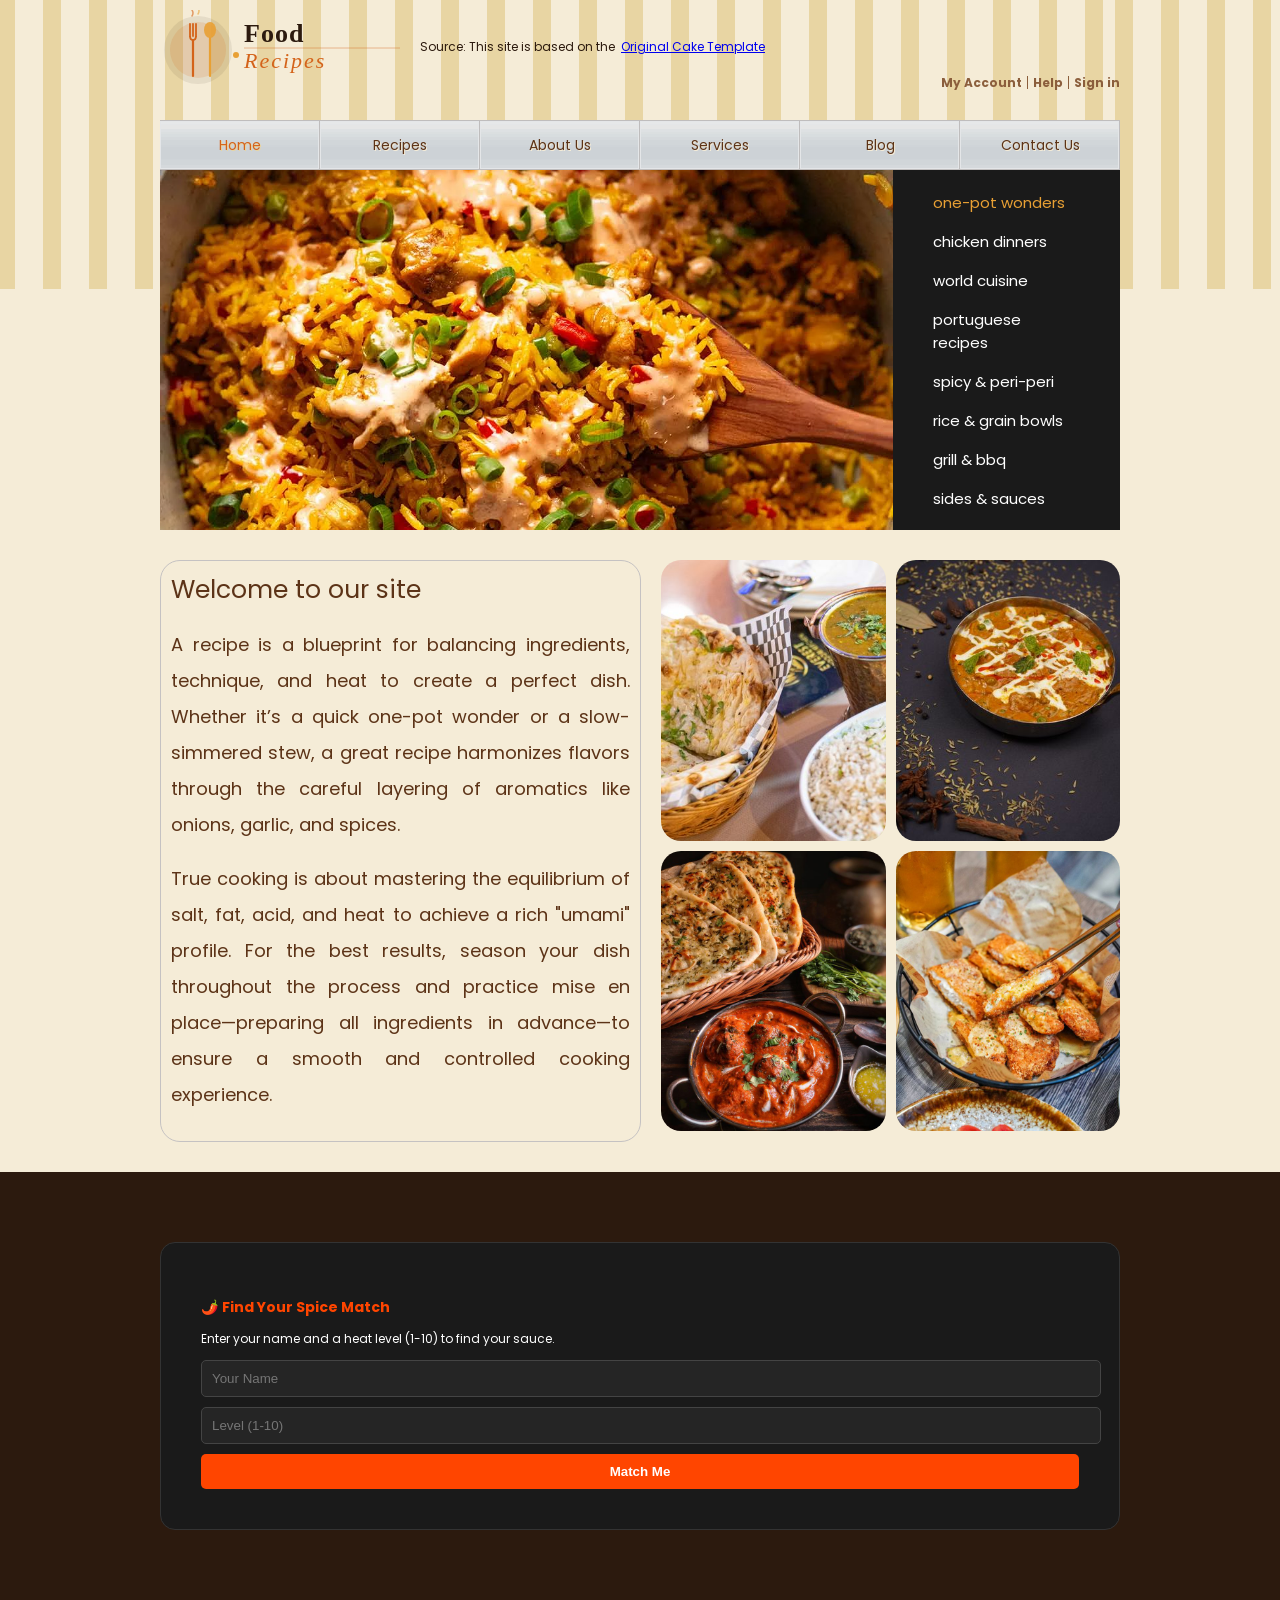
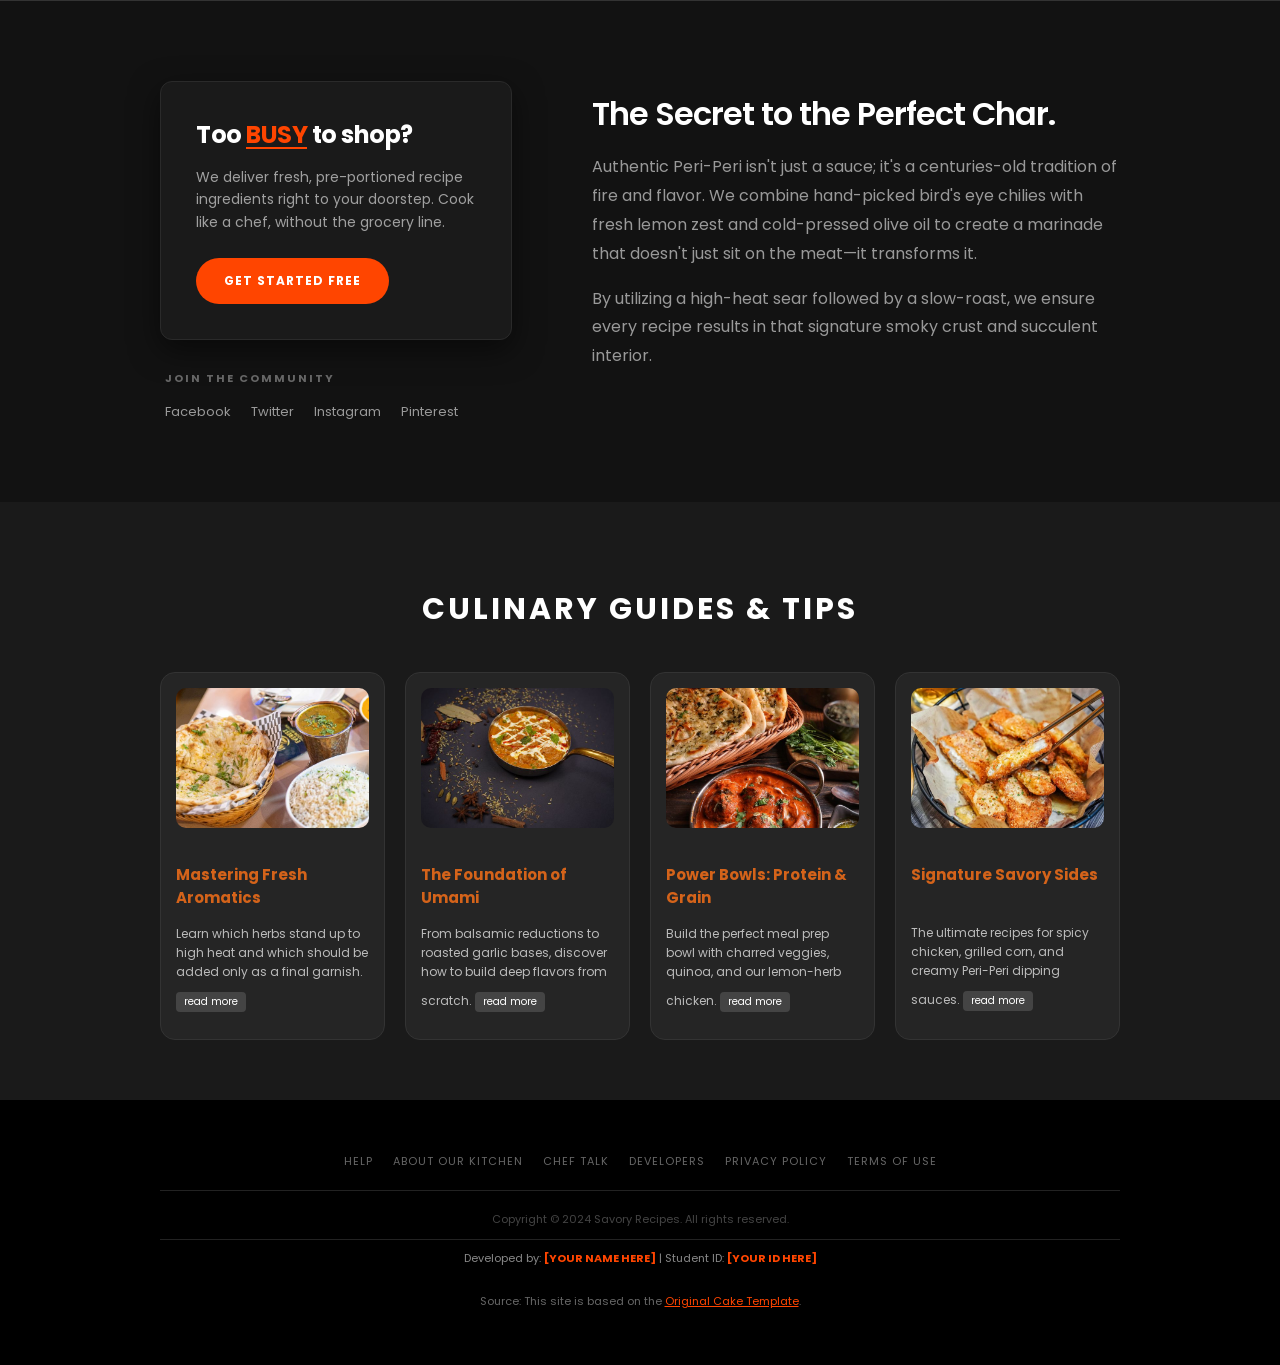
==== index.html @ 96b28d51 "first commit" ====
<!doctype html>
<html>
  <head>
    <meta charset="UTF-8" />
    <title>Cake Delights Web Template</title>
    <link rel="preconnect" href="https://fonts.googleapis.com" />
    <link rel="preconnect" href="https://fonts.gstatic.com" crossorigin />
    <link
      href="https://fonts.googleapis.com/css2?family=Poppins:ital,wght@0,100;0,200;0,300;0,400;0,500;0,600;0,700;0,800;0,900;1,100;1,200;1,300;1,400;1,500;1,600;1,700;1,800;1,900&display=swap"
      rel="stylesheet"
    />
    <link rel="stylesheet" type="text/css" href="css/style.css" />
  </head>
  <body>
    <div id="header">
      <div>
        <div class="logo-header">
          <div id="logo">
            <a href="index.html"><img src="images/logo.svg" alt="Logo" /></a>
          </div>
          <section id="source-search">
            Source: This site is based on the
            <a
              href="https://freewebsitetemplates.com/preview/cakewebsitetemplate/contact.html"
              target="_blank"
            >
              Original Cake Template</a
            >
          </section>
          <div>
            <div>
              <a href="signup.html">My Account</a>
              <a href="index.html">Help</a>
              <a href="signin.html" class="last">Sign in</a>
            </div>
            <form action="#">
              <input type="text" id="search" maxlength="30" />
              <input type="submit" value="Search" id="searchbtn" />
            </form>
          </div>
        </div>
        <ul>
          <li class="current"><a href="index.html">Home</a></li>
          <li><a href="product.html">Recipes</a></li>
          <li><a href="about.html">About us</a></li>
          <li><a href="services.html">Services</a></li>
          <li><a href="blog.html">Blog</a></li>
          <li><a href="contact.html">Contact Us</a></li>
        </ul>
        <div id="section">
          <a href="index.html" class="hero-image">
            <img src="images/hero-image.webp" alt="Image" />
          </a>
          <ul class="side-menu">
            <li class="selected"><a href="index.html">One-Pot Wonders</a></li>
            <li><a href="index.html">Chicken Dinners</a></li>
            <li><a href="index.html">World Cuisine</a></li>
            <li><a href="index.html">Portuguese Recipes</a></li>
            <li><a href="index.html">Spicy & Peri-Peri</a></li>
            <li><a href="index.html">Rice & Grain Bowls</a></li>
            <li><a href="index.html">Grill & BBQ</a></li>
            <li><a href="index.html">Sides & Sauces</a></li>
          </ul>
        </div>
      </div>
    </div>
    <div id="content">
      <div class="home">
        <div class="aside">
          <h1>Welcome to our site</h1>
          <p>
            A recipe is a blueprint for balancing ingredients, technique, and
            heat to create a perfect dish. Whether it’s a quick one-pot wonder
            or a slow-simmered stew, a great recipe harmonizes flavors through
            the careful layering of aromatics like onions, garlic, and spices.
          </p>
          <p>
            True cooking is about mastering the equilibrium of salt, fat, acid,
            and heat to achieve a rich "umami" profile. For the best results,
            season your dish throughout the process and practice mise en
            place—preparing all ingredients in advance—to ensure a smooth and
            controlled cooking experience.
          </p>
        </div>
        <div class="section">
          <ul class="recipe-grid">
            <li>
              <a href="index.html"
                ><img src="images/food-1.jpg" alt="Image"
              /></a>
            </li>
            <li>
              <a href="index.html"
                ><img src="images/food-2.jpg" alt="Image"
              /></a>
            </li>
            <li>
              <a href="index.html"
                ><img src="images/food-3.jpg" alt="Image"
              /></a>
            </li>
            <li>
              <a href="index.html"
                ><img src="images/food-4.jpg" alt="Image"
              /></a>
            </li>
          </ul>
        </div>
      </div>
    </div>
    <div id="spice-container">
      <div id="spice-tool">
        <h3>🌶️ Find Your Spice Match</h3>
        <p>Enter your name and a heat level (1-10) to find your sauce.</p>
        <input
          type="text"
          id="user-name"
          placeholder="Your Name"
          class="tool-input"
        />
        <input
          type="number"
          id="heat-level"
          min="1"
          max="10"
          placeholder="Level (1-10)"
          class="tool-input"
        />
        <button onclick="calculateSpice()" class="tool-btn">Match Me</button>
        <div id="spice-result"></div>
      </div>
    </div>

    <div id="footer">
      <!-- Top Footer: Sign up and Main Story -->
      <div class="home">
        <div class="footer-container">
          <!-- CTA Section -->
          <div class="aside">
            <div class="signup-box">
              <b>Too <span>BUSY</span> to shop?</b>
              <p>
                We deliver fresh, pre-portioned recipe ingredients right to your
                doorstep. Cook like a chef, without the grocery line.
              </p>
              <a href="signin.html" class="signup-btn">Get Started Free</a>
            </div>

            <div class="connect">
              <span>Join the community</span>
              <ul>
                <li><a href="#">Facebook</a></li>
                <li><a href="#">Twitter</a></li>
                <li><a href="#">Instagram</a></li>
                <li><a href="#">Pinterest</a></li>
              </ul>
            </div>
          </div>

          <!-- Story Section -->
          <div class="main-story">
            <h3><a href="index.html">The Secret to the Perfect Char.</a></h3>
            <p>
              Authentic Peri-Peri isn't just a sauce; it's a centuries-old
              tradition of fire and flavor. We combine hand-picked bird's eye
              chilies with fresh lemon zest and cold-pressed olive oil to create
              a marinade that doesn't just sit on the meat—it transforms it.
            </p>
            <p>
              By utilizing a high-heat sear followed by a slow-roast, we ensure
              every recipe results in that signature smoky crust and succulent
              interior.
            </p>
          </div>
        </div>
      </div>

      <!-- Featured Section: Modern Recipe Cards -->
      <div id="featured">
        <h2 class="featured-heading">Culinary Guides & Tips</h2>
        <ul>
          <li class="recipe-card">
            <a href="index.html"><img src="images/food-1.jpg" alt="Herbs" /></a>
            <h2><a href="index.html">Mastering Fresh Aromatics</a></h2>
            <p>
              Learn which herbs stand up to high heat and which should be added
              only as a final garnish.
              <a href="index.html" class="readmore">read more</a>
            </p>
          </li>
          <li class="recipe-card">
            <a href="index.html"
              ><img src="images/food-2.jpg" alt="Italian"
            /></a>
            <h2><a href="index.html">The Foundation of Umami</a></h2>
            <p>
              From balsamic reductions to roasted garlic bases, discover how to
              build deep flavors from scratch.
              <a href="index.html" class="readmore">read more</a>
            </p>
          </li>
          <li class="recipe-card">
            <a href="index.html"><img src="images/food-3.jpg" alt="Diet" /></a>
            <h2><a href="index.html">Power Bowls: Protein & Grain</a></h2>
            <p>
              Build the perfect meal prep bowl with charred veggies, quinoa, and
              our lemon-herb chicken.
              <a href="index.html" class="readmore">read more</a>
            </p>
          </li>
          <li class="recipe-card">
            <a href="index.html"><img src="images/food-4.jpg" alt="Sides" /></a>
            <h2><a href="index.html">Signature Savory Sides</a></h2>
            <p>
              The ultimate recipes for spicy chicken, grilled corn, and creamy
              Peri-Peri dipping sauces.
              <a href="index.html" class="readmore">read more</a>
            </p>
          </li>
        </ul>
      </div>

      <!-- Bottom Navigation -->
      <div id="navigation">
        <div class="nav-container">
          <ul>
            <li class="first"><a href="index.html">help</a></li>
            <li><a href="index.html">about our kitchen</a></li>
            <li><a href="index.html">chef talk</a></li>
            <li><a href="index.html">developers</a></li>
            <li><a href="index.html">privacy policy</a></li>
            <li><a href="index.html">terms of use</a></li>
          </ul>
          <p>Copyright &copy; 2024 Savory Recipes. All rights reserved.</p>
          <p class="student-info">
            Developed by: <strong>[YOUR NAME HERE]</strong> | Student ID:
            <strong>[YOUR ID HERE]</strong>
          </p>

          <div class="template-source">
            Source: This site is based on the
            <a
              href="https://freewebsitetemplates.com/preview/cakewebsitetemplate/contact.html"
              target="_blank"
              >Original Cake Template</a
            >.
          </div>
        </div>
      </div>
    </div>

    <script src="./index.js"></script>
  </body>
</html>
---- css/style.css ----
/* Website template by freewebsitetemplates.com */

body {
  background: #2c1a0e;
  color: #5c3317;
  font-family: "Poppins", Verdana, sans-serif;
  font-size: 12px;
  margin: 0;
  min-width: 960px;
  padding: 0;
  width: 100%;
}

a {
  outline: none;
}

img {
  border: 0;
}

p a {
  color: #d4631a;
}

#header {
  background: #f5ecd7 url(../images/bg-body.gif) repeat-x center top;
}

#header div {
  margin: 0 auto;
  width: 960px;
}

#header div div {
  height: 110px;
  overflow: hidden;
  position: relative;
}

#header div div div#logo {
  float: left;
}
.logo-header {
  padding-top: 10px;
}

#header div div div {
  float: right;
  height: 110px;
  width: auto;
}

#header div div div div {
  display: block;
  float: none;
  height: auto;
  padding-bottom: 40px;
  padding-left: 134px;
  margin-top: 20px;
  overflow: hidden;
  width: auto;
}

#header div div div div a {
  border-right: 1px solid #8b5e3c;
  color: #8b5e3c;
  display: block;
  float: left;
  font-weight: bold;
  line-height: 13px;
  padding: 0 5px;
  text-decoration: none;
}

#header div div div div a.last {
  border: 0;
  padding-right: 0;
}

#header div div div form {
  position: absolute;
  right: 0;
  top: 70px;
  height: 30px;
  width: 290px;
}

#header div div div form input {
  float: left;
  line-height: 30px;
}

#header div div div form input#search {
  background: url(../images/input-search.gif) no-repeat 0 0;
  border: 0;
  height: 30px;
  padding: 0 5px;
  width: 220px;
}

#header div div div form input#searchbtn {
  background: #5c3317;
  border: none;
  height: 30px;
  width: 60px;
  color: white;
}

#header div ul {
  list-style: none;
  margin: 0;
  overflow: hidden;
  padding: 0;
}

#header div ul li {
  float: left;
  height: 50px;
  line-height: 50px;
  width: 160px;
}

#header div ul li a {
  background: url(../images/sprite-buttons.gif) no-repeat 0 -205px;
  color: #5c3317;
  display: block;
  font-size: 14px;
  text-align: center;
  text-decoration: none;
  text-shadow: 1px 1px 0 #f5ecd7;
  text-transform: capitalize;
}

#header div ul li a:hover,
#header ul li.current a {
  color: #d4631a;
  text-shadow: 1px 1px 0 #e8d5a3;
}

/* ============================================================
   UPDATED SECTION: SIDE-BY-SIDE HERO LAYOUT
   ============================================================ */

#header div div#section {
  display: flex;
  background: #1a1a1a;
  height: 360px;
  width: 960px;
  padding: 0;
  margin: 0 auto;
  overflow: hidden;
}

#header div div#section a {
  flex: 5;
  height: 100%;
  display: block;
}

#header div div#section img {
  width: 100%;
  height: 100%;
  object-fit: cover;
  float: none;
}

#header div div#section ul {
  flex: 1;
  display: flex;
  flex-direction: column;
  justify-content: center;
  padding: 20px 40px;
  margin: 0;
  list-style: none;
  background: #0d1a25;
  float: none;
}

#header div div#section ul.side-menu {
  flex: 1;
  display: flex;
  flex-direction: column;
  justify-content: center;
  padding: 20px 40px;
  margin: 0;
  list-style: none;
  background: #1a1a1a; /* Keep consistent with container */
}

#header div div#section ul li {
  background: none;
  float: none;
  height: auto;
  line-height: normal;
  padding: 8px 0;
  width: 100%;
}

#header div div#section ul li a {
  background: transparent;
  color: #ffffff; /* White text for contrast */
  font-size: 15px;
  text-align: left;
  text-decoration: none;
  text-transform: lowercase;
  text-shadow: none;
  display: inline-block;
  width: auto;
}

/* Hover and Selected states for the side menu */
#header div div#section ul li a:hover,
#header div div#section ul li.selected a {
  background: none;
  color: #e8a034; /* Orange/Gold highlight */
  text-shadow: none;
}

/* ============================================================
   END OF UPDATED SECTION
   ============================================================ */

#header div div.section {
  height: 190px;
}

#content {
  background: #f5ecd7;
  height: auto;
  width: 100%;
}

#content div.home {
  margin: 50px auto;
  overflow: hidden;
  padding: 30px 0;
  width: 960px;
  display: flex;
  gap: 20;
}

#content div#services,
#content div#about,
#content div {
  margin: 0 auto;
  padding: 10px 30px 30px;
  position: relative;
  width: 900px;
}

#content div#services,
#content div#about {
  overflow: hidden;
}

#content div#about div.aside,
#content div#services div.aside {
  float: left;
  padding: 0;
  width: 420px;
}

#content div#services div.aside span {
  background: url(../images/sprite-icons.gif) no-repeat 0 0;
  color: #8b5e3c;
  font-size: 18px;
  height: 20px;
  line-height: 20px;
  display: block;
  text-indent: 25px;
}

#content div#services div.aside p {
  color: #5f5d5e;
  line-height: 28px;
  margin: 5px 0 30px;
  text-align: justify;
}

#content div#about div.section,
#content div#services div.section {
  float: right;
  padding: 15px 0 0;
  width: 420px;
}

#content div div#visitshop {
  /* Dynamic Heat Gradient */
  background: linear-gradient(-45deg, #121212, #2c1a0e, #ff4500, #d4631a);
  background-size: 400% 400%;
  animation: heatPulse 12s ease infinite;

  height: 210px;
  width: 420px;
  border-radius: 15px;
  position: relative;
  overflow: hidden;
  display: flex;
  align-items: center;
  padding: 20px;
  box-shadow: 0 10px 30px rgba(0, 0, 0, 0.5);
  border: 1px solid rgba(255, 69, 0, 0.2);
}

/* Background Animation */
@keyframes heatPulse {
  0% {
    background-position: 0% 50%;
  }
  50% {
    background-position: 100% 50%;
  }
  100% {
    background-position: 0% 50%;
  }
}

/* Internal Styling to fix the text look */
#visitshop div {
  background: none !important; /* Remove the old pie/food image background */
  width: 100%;
}

#visitshop p {
  color: #ffffff !important;
  font-size: 24px !important;
  line-height: 1.2 !important;
  margin: 0 0 15px 0 !important;
}

#visitshop p span {
  display: block;
  font-size: 14px;
  text-transform: uppercase;
  letter-spacing: 2px;
  color: #ff4500; /* Peri-Peri Orange */
  font-weight: 700;
  margin-bottom: 5px;
}

/* Modern Button Style */
#visitshop a.visit {
  display: inline-block;
  background: #ffffff !important;
  color: #121212 !important;
  padding: 10px 25px !important;
  border-radius: 50px !important;
  font-weight: 800 !important;
  text-transform: uppercase !important;
  font-size: 11px !important;
  text-decoration: none;
  transition: 0.3s;
}

#visitshop a.visit:hover {
  background: #ff4500 !important;
  color: #ffffff !important;
  transform: scale(1.05);
}

#content div p {
  line-height: 28px;
}

#content div#about div.section div#visitshop div,
#content div#services div.section div#visitshop div,
#content div div#visitshop div {
  background: url(../images/pie.jpg) no-repeat 205px bottom;
  height: 205px;
  margin: 0;
  padding: 0;
  width: auto;
}

#content div#about div.section div#visitshop div span,
#content div#services div.section div#visitshop div span,
#content div div#visitshop div span {
  display: block;
  height: 157px;
  position: absolute;
  right: 1px;
  top: 25px;
  width: 211px;
}

#content div#about div.section div#visitshop div p,
#content div#services div.section div#visitshop div p,
#content div div#visitshop div p {
  color: #5c3317;
  font-size: 23px;
  margin: 0;
  padding-left: 20px;
  padding-top: 30px;
}

#content div#about div.section div#visitshop div p span,
#content div#services div.section div#visitshop div p span,
#content div div#visitshop div p span {
  color: #5c3317;
  display: block;
  font-family: Trebuchet MS;
  font-size: 28px;
  font-style: normal;
  height: auto;
  position: static;
  right: 0;
  top: 0;
  width: auto;
}

#content div#about div.section div#visitshop div a.visit,
#content div div.section div#visitshop div a.visit,
#content div div#visitshop div a.visit {
  background: url(../images/sprite-buttons.gif) no-repeat 0 -491px;
  color: #5c3317;
  display: block;
  font-size: 18px;
  font-weight: normal;
  height: 50px;
  line-height: 50px;
  margin-left: 30px;
  margin-top: 30px;
  text-align: center;
  text-decoration: none;
  width: 170px;
}

#content div#about div.section div,
#content div div.section h3 {
  padding: 10px 0 0;
  width: auto;
}

#content div#about div.section div h3,
#content div div.section h3 {
  color: #5c3317;
  font-size: 25px;
  font-weight: normal;
  margin: 10px 0 0;
}

#content div div.section h3 {
  margin: 0;
  padding: 0;
}

#content div#about div.section div p,
#content div div.section p {
  line-height: 28px;
  margin: 0;
  text-align: justify;
}

#content div div.section p {
  margin-top: 5px;
  margin-bottom: 20px;
}

#content div#about div.section div a.callus {
  background: url(../images/sprite-icons.gif) no-repeat 0 -232px;
  color: #5c3317;
  display: block;
  font-size: 18px;
  height: 91px;
  line-height: 30px;
  margin-top: 20px;
  padding-top: 10px;
  text-decoration: none;
  text-indent: 80px;
}

#content div#about div.section div a.callus span {
  color: #5c3317;
  display: block;
  font-family: Trebuchet MS;
  font-size: 25px;
  font-style: italic;
}

#content div#about div.aside span {
  background: none;
  color: #5c3317;
  display: block;
  font-size: 18px;
  text-indent: 0;
}

#content div#about div.aside p {
  line-height: 28px;
  margin-bottom: 30px;
  margin-top: 0;
  text-align: justify;
}

#content div h1 {
  color: #5c3317;
  font-size: 25px;
  font-style: normal;
  font-weight: normal;
  margin: 0;
  padding-bottom: 10px;
}

#content div ul {
  list-style: none;
  margin: 0;
  overflow: hidden;
  padding: 0;
}

#content div ul li {
  float: left;
  height: 220px;
  width: 450px;
}

#content div ul li div {
  padding: 0;
  position: relative;
  width: auto;
}

#content div ul li div div {
  left: 30px;
  padding: 0;
  position: absolute;
  top: 20px;
  width: auto;
}

#content div ul li div div h2 {
  font-family: Trebuchet MS;
  font-size: 18px;
  font-style: italic;
  font-weight: normal;
  margin: 0;
}

#content div ul li div div h2 a {
  color: #5c3317;
  text-decoration: none;
}

#content div ul li div div p {
  color: #5f5d5e;
  margin: 0 0 10px;
  line-height: 28px;
  width: 185px;
  text-align: left;
}

#content div ul li div div a.view {
  background: url(../images/sprite-buttons.gif) no-repeat 0 -451px;
  color: #5c3317;
  display: block;
  height: 30px;
  line-height: 30px;
  text-align: center;
  text-decoration: none;
  width: 120px;
}

#content div.home div.aside {
  height: auto;
  padding: 0 0 0 20px;
  width: 100%;
  /* background: #1a1a1a;
  color: white; */
  padding: 10px;
}

#content div.home div.aside h1 {
  color: #5c3317;
  font-size: 25px;
  font-style: normal;
  font-weight: normal;
  margin: 0 0 10px;
  padding-bottom: 0;
  text-indent: 0;
}

#content div.home div.aside p {
  line-height: 36px;
  margin: 4;
  text-align: justify;
  font-size: 18px;
}

#content div.home div.aside p a.readmore {
  color: #d4631a;
  text-decoration: none;
}

#content div.home div.section {
  background: url(../images/bg-foodstory.gif) repeat-y top center;
  padding: 20px;
}

#content div.home div.section div {
  background: #ebe7e8;
  float: left;
  height: 395px;
  padding: 5px 20px 20px;
  width: 200px;
}

#content div.home div.section div h2 {
  color: #5c3317;
  font-size: 18px;
  font-style: normal;
  font-weight: normal;
  margin: 0 0 5px;
}

#content div.home div.section div p {
  color: #5f5d5e;
  line-height: 28px;
  margin: 0;
  text-align: justify;
}

#content div.home div.section ul {
  float: right;
  list-style: none;
  margin: 0;
  padding: 0;
  width: 180px;
}

#content div.home div.section ul li {
  display: block;
  height: auto;
  margin-top: 9px;
  width: auto;
}

#content div.home div.section ul li.first {
  margin-top: 0;
}

#content div.home div.section ul li img {
  border: 6px solid #fefffa;
}

#content div form p {
  line-height: 28px;
  margin: 0;
  padding-bottom: 20px;
  text-align: justify;
  width: 420px;
}

#content div form p span {
  color: #5f5d5e;
}

#content div form input {
  color: #aeaeae;
  display: block;
  margin: 20px 0;
}

#content div form input.textcontact {
  background: url(../images/input-contact.gif) no-repeat 0 0;
  border: 0 none;
  font-weight: bold;
  height: 30px;
  line-height: 30px;
  padding: 0 5px;
  width: 341px;
}

#content div form textarea {
  background: #fff;
  border: 1px solid #cccccc;
  height: 350px;
  padding: 5px;
  width: 890px;
}

#content div form input.submit {
  background: url(../images/sprite-buttons.gif) no-repeat 0 -411px;
  border: 0;
  display: block;
  margin-left: 780px;
  height: 30px;
  width: 120px;
}

#content div#blog {
  margin: 0 auto;
  overflow: hidden;
  padding: 10px 30px 30px 0;
  position: relative;
  width: 930px;
}

#content div#blog div#articles {
  float: left;
  padding: 0;
  width: 692px;
}

#content div#blog div#articles ul {
  list-style: none;
  margin: 10px 0 0;
  padding: 0;
}

#content div#blog div#articles ul li {
  background: url(../images/bg-post.gif) repeat-y;
  display: block;
  height: auto;
  position: relative;
  margin-bottom: 30px;
  width: 692px;
}

#content div#blog div#articles ul li div {
  background: url(../images/bg-post-header.gif) no-repeat center top;
  position: static;
}

#content div#blog div#articles ul li div div {
  background: url(../images/bg-post-footer.gif) no-repeat center bottom;
}

#content div#blog div#articles ul li div div h1 {
  font-family: Verdana;
  font-size: 20px;
  letter-spacing: 0;
  padding-top: 20px;
  text-indent: 125px;
}

#content div#blog div#articles ul li div div h1 a {
  color: #5c3317;
  text-decoration: none;
}

#content div#blog div#articles ul li div div h2 {
  color: #5c3317;
  font-family: Verdana;
  font-size: 20px;
  letter-spacing: 0;
  padding-left: 50px;
  padding-top: 10px;
}

#content div#blog div#articles ul li div div p {
  padding: 0 28px 0 52px;
  text-align: justify;
  width: auto;
}

#content div#blog div#articles ul li div div span.date {
  color: #f7ffff;
  display: block;
  font-size: 14px;
  left: 0;
  line-height: 48px;
  position: absolute;
  text-align: center;
  top: 0;
  width: 104px;
}

#content div#blog div#articles ul li div div span.connect {
  display: block;
  height: 20px;
  position: absolute;
  right: 15px;
  top: 20px;
}

#content div#blog div#articles ul li div div span.connect a {
  display: block;
  float: left;
  height: 20px;
  margin: 0 0 0 5px;
  text-decoration: none;
  text-indent: -99999px;
  width: 20px;
}

#content div#blog div#articles div.section {
  background: url(../images/border-horizontal.gif) no-repeat 40px top;
  float: none;
  overflow: hidden;
  padding-left: 35px;
  width: 617px;
}

#content div#blog div#articles div.section a.newpost {
  float: left;
}

#content div#blog div#articles div.section a.oldpost {
  float: right;
}

#content div#blog div#articles div.section a {
  color: #cdc9ca;
  font-size: 14px;
  display: block;
  text-decoration: none;
}

#content div#blog div#articles div.section a:hover,
#content div#blog div#articles div.section a.oldpost {
  color: #5c331785;
}

#content div#blog div#articles ul li div div span.connect a.twitter {
  background: url(../images/sprite-icons.gif) no-repeat 0 -362px;
}

#content div#blog div#articles ul li div div span.connect a.heart {
  background: url(../images/sprite-icons.gif) no-repeat 0 -171px;
}

#content div#blog div#articles ul li div div span.connect a.facebook {
  background: url(../images/sprite-icons.gif) no-repeat 0 -112px;
}

#content div#blog div#articles ul li div div span#tag {
  color: #d1d1d1;
  display: block;
  padding-left: 50px;
  padding-bottom: 20px;
}

#content div#blog div#articles ul li div div span#tag a {
  color: #d1d1d1;
}

#content div#blog div#articles ul li div div span#tag a:hover {
  color: #5c3317;
}

#content div#blog div#sidebar {
  float: right;
  padding: 0 0 0 25px;
  width: 200px;
}

#content div#blog div#sidebar h2 {
  background: url(../images/sidebar-separator.gif) no-repeat center bottom;
  font-size: 18px;
  font-weight: normal;
  margin: 20px 0 0;
  padding-bottom: 15px;
}

#content div#blog div#sidebar h3 {
  background: url(../images/sidebar-separator.gif) no-repeat center bottom;
  font-size: 18px;
  font-weight: normal;
  margin: 0;
  padding-top: 10px;
  padding-bottom: 15px;
  text-indent: 20px;
  width: 222px;
}

#content div#blog div#sidebar h3 a span,
#content div#blog div#sidebar div p a span,
#content div#blog div#sidebar div p a:hover,
#content div#blog div#sidebar h3 a:hover {
  color: #5c33176e;
}

#content div#blog div#sidebar h3 a {
  background: url(../images/arrow-down.gif) no-repeat 175px 5px;
  display: block;
  color: #5c3317;
  text-decoration: none;
}

#content div#blog div#sidebar h3.first {
  padding-top: 5px;
}

#content div#blog div#sidebar h3.first a {
  background: url(../images/arrow-up.gif) no-repeat 175px 5px;
}

#content div#blog div#sidebar div p a {
  color: #5f5d5e;
  text-decoration: none;
}

#content div#blog div#sidebar div p {
  margin: 0;
}

#content div#blog div#sidebar div {
  background: url(../images/sidebar-separator.gif) no-repeat center bottom;
  padding-right: 0;
  padding-bottom: 15px;
  width: auto;
}

#content div div#account {
  background: url(../images/bg-form-top-curve.gif) no-repeat center top;
  color: #5f5d5e;
  margin: 60px auto 0;
  padding: 10px 0 0;
  width: 420px;
}

#content div div#account div {
  background: url(../images/bg-form-bottom-curve.gif) no-repeat center bottom;
  padding: 0 0 10px;
  width: auto;
}

#content div div#account div form {
  background: url(../images/bg-form.gif) repeat-y;
  margin: 0;
  padding-bottom: 15px;
}

#content div div#account div form input {
  color: #5f5d5e;
  margin: 0 0 0 10px;
}

#content div div#account div form span {
  color: #5c3317;
  display: block;
  padding: 15px 10px 10px 15px;
}

#content div div#account div form input#email,
#content div div#account div form input#login,
#content div div#account div form input#password,
#content div div#account div form input#confirmpass,
#content div div#account div form input#name {
  border: 1px solid #e0e0e0;
  height: 25px;
  width: 310px;
}

#content div div#account div form input#rememberme {
  display: inline-block;
  vertical-align: sub;
}

#content div div#account div form table {
  margin-left: 10px;
}

#content div div#account div form table tr td {
  padding: 5px 0;
  text-align: right;
}

#content div div#account div form table tr td.rememberme {
  padding: 0;
  text-align: left;
}

#content div div#account div form table tr td label input#rememberme {
  vertical-align: sub;
}

#content div div#account div form input.submitbtn {
  background: url(../images/sprite-buttons.gif) no-repeat 0 -376px;
  color: #5c3317;
  border: 0;
  height: 25px;
  font-size: 11px;
  margin-left: 300px;
  margin-top: 10px;
  text-transform: uppercase;
  width: 90px;
}

/* --- Base Footer Container --- */
#footer {
  background: #1a1a1a; /* Dark charcoal */
  width: 100%;
  font-family: "Poppins", sans-serif;
}

/* --- Top Section (.home) --- */
#footer div.home {
  background: #2c1a0e; /* Deep earthy brown */
  padding: 50px 0;
  border-top: 4px solid #d4631a; /* Orange accent line */
}

.footer-container {
  display: flex;
  width: 960px;
  margin: 0 auto;
  gap: 40px;
}

#footer div.home div.aside {
  flex: 1;
  float: none; /* Clear old floats */
  padding: 0;
}

/* Sign Up Box */
.signup-box {
  background: rgba(255, 255, 255, 0.05);
  padding: 25px;
  border-radius: 15px;
  border: 1px solid rgba(212, 99, 26, 0.3);
}

.signup-box b {
  color: #fff;
  font-size: 20px;
  display: block;
  margin-bottom: 10px;
}

.signup-box b span {
  color: #d4631a;
}

.signup-box p {
  color: #ccc;
  font-size: 13px;
  line-height: 1.5;
  margin-bottom: 20px;
}

.signup-btn {
  background: #d4631a;
  color: #fff !important;
  text-decoration: none;
  padding: 10px 20px;
  border-radius: 5px;
  font-weight: bold;
  display: inline-block;
  transition: 0.3s;
}

.signup-btn:hover {
  background: #f07423;
}

/* Social Connect */
.connect {
  margin-top: 25px;
}

.connect span {
  color: #d4631a;
  font-weight: bold;
  text-transform: uppercase;
  font-size: 12px;
  letter-spacing: 1px;
}

.connect ul {
  list-style: none;
  padding: 10px 0;
  margin: 0;
  display: flex;
  gap: 15px;
}

.connect ul li a {
  color: #aaa;
  text-decoration: none;
  font-size: 12px;
  transition: 0.3s;
}

.connect ul li a:hover {
  color: #fff;
}

/* Main Story Section */
.main-story {
  flex: 1.2;
}

.main-story h3 a {
  color: #d4631a;
  font-size: 26px;
  text-decoration: none;
  font-weight: bold;
}

.main-story p {
  color: #f5ecd7;
  line-height: 28px;
  font-size: 14px;
  margin-top: 15px;
  text-align: justify;
}

/* --- Featured Recipe Cards --- */
#footer div#featured {
  background: #1a1a1a; /* Neutral dark background */
  padding: 60px 0;
  width: 960px;
  margin: 0 auto;
}

.featured-heading {
  color: #fff;
  text-align: center;
  font-size: 30px;
  margin-bottom: 40px;
  text-transform: uppercase;
  letter-spacing: 3px;
}

#footer div#featured ul {
  display: flex;
  gap: 20px;
  list-style: none;
  padding: 0;
  margin: 0;
}

/* Target footer cards only */
#featured .recipe-card {
  background: #252525;
  border-radius: 15px;
  padding: 15px;
  width: 226px;
  border: 1px solid #333;
  transition: all 0.3s ease;
  display: block; /* Vertical stacking for footer */
  height: auto;
}

#featured .recipe-card:hover {
  transform: translateY(-10px);
  border-color: #d4631a;
  box-shadow: 0 10px 20px rgba(0, 0, 0, 0.5);
}

#featured .recipe-card img {
  width: 100%;
  height: 140px;
  object-fit: cover;
  border-radius: 10px;
  margin-bottom: 15px;
}

#featured .recipe-card h2 a {
  color: #d4631a;
  font-size: 15px;
  text-decoration: none;
  display: block;
  min-height: 45px;
}

#featured .recipe-card p {
  color: #bbb;
  font-size: 12px;
  line-height: 1.6;
}

#featured .recipe-card .readmore {
  color: #fff;
  background: #444;
  padding: 2px 8px;
  border-radius: 4px;
  text-decoration: none;
  font-size: 10px;
  display: inline-block;
  margin-top: 10px;
  transition: 0.3s;
}

#featured .recipe-card .readmore:hover {
  background: #d4631a;
}

/* --- Bottom Navigation --- */
#footer div#navigation {
  background: #000;
  padding: 40px 0;
}

.nav-container {
  width: 960px;
  margin: 0 auto;
  text-align: center;
}

#footer div#navigation ul {
  display: flex;
  justify-content: center;
  gap: 20px;
  list-style: none;
  padding: 0;
  margin-bottom: 20px;
  border-bottom: 1px solid #222;
  padding-bottom: 20px;
}

#footer div#navigation ul li a {
  color: #666;
  text-transform: uppercase;
  font-size: 11px;
  text-decoration: none;
  letter-spacing: 1px;
}

#footer div#navigation ul li a:hover {
  color: #d4631a;
}

#footer div#navigation p {
  color: #444;
  font-size: 11px;
}
/* 1. Ensure the parent container is a flexbox and items stretch to same height */
#content div.home {
  margin: 0 auto;
  display: flex;
  align-items: stretch; /* This makes the grid match the text height */
  gap: 20px;
  width: 960px;
  margin: 0 auto;
  padding: 30px 0;
}

/* 2. Style the text side to ensure it has a consistent base */
#content div.home div.aside {
  flex: 1; /* Takes up half the space */
  margin: 0;
  height: auto;
  border: 1px solid rgb(197, 194, 194);
  border-radius: 20px;
  padding: 10px;
}

/* 3. Style the image side to be a 2x3 Grid */
#content div.home div.section {
  flex: 1; /* Takes up the other half */
  background: none; /* Remove the old background-image from the template */
  padding: 0;
  float: none; /* Remove old template floats */
  width: auto;
  height: auto;
}

#content div.home div.section ul.recipe-grid {
  display: grid;
  grid-template-columns: repeat(2, 1fr); /* 2 columns */
  grid-template-rows: repeat(2, 1fr); /* 3 rows */
  gap: 10px; /* Space between images */
  height: auto; /* Fill the container height */
  width: 100%;
  margin: 0;
  padding: 0;
  list-style: none;
  overflow: hidden;
}

/* 4. Force images to fill their grid cells perfectly */
#content div.home div.section ul.recipe-grid li {
  width: 100%;
  height: 100%;
  margin: 0;
  padding: 0;
  float: none; /* Remove old template floats */
}

#content div.home div.section ul.recipe-grid li a {
  display: block;
  width: 100%;
  height: 100%;
}

#content div.home div.section ul.recipe-grid li img {
  width: 100%;
  height: 100%;
  object-fit: cover; /* This is key: it crops the image to fit without stretching */
  display: block;
  border: none; /* Removes the white border from your old CSS */
  border-radius: 20px;
}

/* --- Modern Footer Overhaul --- */
#footer div.home {
  background: #121212; /* Sleek near-black background */
  padding: 80px 0;
  border-top: 1px solid #333;
}

.footer-container {
  display: flex;
  width: 960px;
  margin: 0 auto;
  gap: 80px; /* More breathing room between columns */
  align-items: flex-start;
}

/* --- Left Column (Aside) --- */
#footer div.home div.aside {
  flex: 1;
  float: none;
}

.signup-box {
  background: #1a1a1a; /* Subtle card lift */
  padding: 35px;
  border-radius: 12px;
  border: 1px solid #2a2a2a;
  box-shadow: 0 10px 30px rgba(0, 0, 0, 0.5);
}

.signup-box b {
  color: #fff;
  font-size: 24px;
  letter-spacing: -0.5px;
  display: block;
  margin-bottom: 12px;
}

.signup-box b span {
  color: #ff4500; /* Vibrant Peri-Peri Orange/Red */
  text-decoration: underline;
  text-underline-offset: 4px;
}

.signup-box p {
  color: #a0a0a0;
  font-size: 14px;
  line-height: 1.6;
  margin-bottom: 25px;
}

.signup-btn {
  background: #ff4500;
  color: #fff !important;
  text-transform: uppercase;
  font-size: 12px;
  font-weight: 700;
  letter-spacing: 1px;
  padding: 14px 28px;
  border-radius: 50px; /* Modern pill shape */
  text-decoration: none;
  display: inline-block;
  transition: all 0.3s ease;
}

.signup-btn:hover {
  background: #fff;
  color: #ff4500 !important;
  transform: translateY(-2px);
}

/* Modern Social Links */
.connect {
  margin-top: 30px;
  padding-left: 5px;
}

.connect span {
  color: #666;
  font-size: 11px;
  text-transform: uppercase;
  letter-spacing: 2px;
  display: block;
  margin-bottom: 15px;
}

.connect ul {
  display: flex;
  gap: 20px;
  list-style: none;
  margin: 0;
  padding: 0;
}

.connect ul li a {
  color: #999;
  font-size: 13px;
  text-decoration: none;
  transition: color 0.3s;
}

.connect ul li a:hover {
  color: #ff4500;
}

/* --- Right Column (Main Story) --- */
.main-story {
  flex: 1.5;
}

.main-story h3 {
  margin-bottom: 20px;
}

.main-story h3 a {
  color: #fff;
  font-size: 32px;
  font-weight: 600;
  text-decoration: none;
  letter-spacing: -1px;
  line-height: 1.2;
}

.main-story p {
  color: #999;
  font-size: 16px;
  line-height: 1.8; /* High line-height for luxury feel */
  margin-top: 0;
  text-align: left;
}

/* --- Recipe Content Section --- */
/* --- Neutral & Modern Recipe Content Section --- */
#product-content {
  background: #f8f9fa; /* Light neutral gray background instead of pinkish white */
  padding: 80px 0;
}

#product-content .content-container {
  width: 960px;
  margin: 0 auto;
}

#product-content .main-title {
  color: #212529; /* Deep charcoal */
  font-size: 32px;
  text-align: center;
  margin-bottom: 50px;
  text-transform: uppercase;
  letter-spacing: 2px;
  font-weight: 800;
}

#product-content .recipe-list {
  list-style: none;
  display: grid;
  grid-template-columns: 1fr 1fr;
  gap: 30px;
  padding: 0;
}

/* Modern Card: White background, soft shadow, no heavy borders */
#product-content .recipe-card {
  background: #ffffff;
  border-radius: 12px;
  overflow: hidden;
  display: flex;
  height: 305px;
  border: 1px solid #eaeaea;
  box-shadow: 0 4px 15px rgba(0, 0, 0, 0.05); /* Very soft shadow */
  transition: all 0.3s ease;
}

#product-content .recipe-card:hover {
  transform: translateY(-8px);
  box-shadow: 0 12px 30px rgba(0, 0, 0, 0.1); /* Lifts up on hover */
  border-color: #d4631a; /* Subtle orange accent on hover only */
}

#product-content .text-part {
  flex: 1.1;
  padding: 30px;
  display: flex;
  flex-direction: column;
  justify-content: center;
}

/* Neutral Typography: Dark Gray/Black for Titles */
#product-content .text-part h2 a {
  color: #333333;
  font-size: 20px;
  font-weight: 700;
  text-decoration: none;
}

#product-content .text-part h2 a:hover {
  color: #d4631a; /* Brand color on hover only */
}

#product-content .text-part p {
  color: #666666; /* Medium gray for readability */
  font-size: 14px;
  line-height: 1.6;
  margin: 12px 0 20px;
}

/* Minimalist Button */
#product-content .view-btn {
  color: #333;
  font-size: 11px;
  text-transform: uppercase;
  font-weight: 700;
  letter-spacing: 1px;
  border-bottom: 2px solid #eeeeee; /* Neutral line */
  align-self: flex-start;
  padding-bottom: 4px;
  transition: border-color 0.3s ease;
}

#product-content .recipe-card:hover .view-btn {
  border-color: #d4631a; /* Accent color on hover */
}

#product-content .image-part {
  flex: 0.9;
  overflow: hidden;
}

#product-content .image-part img {
  width: 100%;
  height: 100%;
  object-fit: cover;
  transition: transform 0.5s ease;
}

/* Subtle zoom effect on the image when hovering the card */
#product-content .recipe-card:hover .image-part img {
  transform: scale(1.1);
}

/* --- CONTACT PAGE SPECIFIC STYLES --- */
#contact-page-section {
  background: #f8f9fa; /* Light neutral background */
  padding: 80px 0;
  color: #333;
}

#contact-page-section .contact-container {
  width: 960px;
  margin: 0 auto;
}

#contact-page-section .contact-title {
  font-size: 32px;
  text-align: center;
  margin-bottom: 50px;
  color: #2c1a0e;
  text-transform: uppercase;
  letter-spacing: 2px;
}

/* Layout: Side-by-Side */
#contact-page-section .contact-layout {
  display: flex;
  gap: 60px;
  align-items: flex-start;
}

/* Form Styling */
#contact-page-section .contact-form-wrapper {
  flex: 1.5;
  background: #ffffff;
  padding: 40px;
  border-radius: 15px;
  box-shadow: 0 10px 30px rgba(0, 0, 0, 0.05);
}

#contact-page-section .form-intro {
  margin-bottom: 30px;
  font-size: 16px;
  line-height: 1.6;
}

#contact-page-section .form-intro span {
  display: block;
  font-size: 13px;
  color: #777;
  margin-top: 10px;
}

#contact-page-section .contact-input,
#contact-page-section textarea {
  width: 100%;
  padding: 15px;
  margin-bottom: 20px;
  border: 1px solid #ddd;
  border-radius: 8px;
  font-family: inherit;
  font-size: 14px;
}

#contact-page-section .input-group {
  display: flex;
  gap: 20px;
}

#contact-page-section textarea {
  height: 150px;
  resize: none;
}

#contact-page-section .contact-submit-btn {
  background: #ff4500;
  color: white;
  border: none;
  padding: 15px 40px;
  border-radius: 50px;
  font-weight: 700;
  text-transform: uppercase;
  cursor: pointer;
  transition: 0.3s;
}

#contact-page-section .contact-submit-btn:hover {
  background: #2c1a0e;
  transform: translateY(-2px);
}

/* Info Side Styling */
#contact-page-section .contact-info-wrapper {
  flex: 1;
}

/* Promo Banner with Animation */
#contact-page-section #contact-promo-banner {
  background: linear-gradient(-45deg, #121212, #2c1a0e, #ff4500, #d4631a);
  background-size: 400% 400%;
  animation: heatPulse 12s ease infinite;
  padding: 30px;
  border-radius: 15px;
  color: white;
  margin-bottom: 40px;
}

#contact-page-section #contact-promo-banner p {
  font-size: 22px;
  font-weight: 700;
  margin-bottom: 20px;
}

#contact-page-section #contact-promo-banner p span {
  display: block;
  font-size: 12px;
  text-transform: uppercase;
  color: rgba(255, 255, 255, 0.7);
  letter-spacing: 1px;
}

#contact-page-section .visit-btn {
  display: inline-block;
  background: white;
  color: #ff4500;
  padding: 10px 20px;
  border-radius: 50px;
  font-weight: 800;
  text-transform: uppercase;
  font-size: 11px;
}

/* Details Section */
#contact-page-section .contact-details h3 {
  color: #ff4500;
  margin-bottom: 10px;
}

#contact-page-section .contact-details p {
  color: #666;
  line-height: 1.8;
  margin-bottom: 20px;
}

#contact-page-section .helpline {
  font-weight: bold;
  color: #2c1a0e;
}

#contact-page-section .helpline span {
  color: #ff4500;
}

@keyframes heatPulse {
  0% {
    background-position: 0% 50%;
  }
  50% {
    background-position: 100% 50%;
  }
  100% {
    background-position: 0% 50%;
  }
}
#spice-container {
  max-width: 960px;
  margin: 0 auto;
  background: #2c1a0e62;
  padding: 40px;
}
#spice-tool {
  background: #1a1a1a;
  padding: 40px;
  border-radius: 15px;
  margin-top: 30px;
  border: 1px solid #333;
  color: white;
  margin: 30px 0;
}

#spice-tool h3 {
  color: #ff4500;
  margin-bottom: 10px;
}

.tool-input {
  width: 100%;
  padding: 10px;
  margin-bottom: 10px;
  background: #252525;
  border: 1px solid #444;
  color: white;
  border-radius: 5px;
}

.tool-btn {
  background: #ff4500;
  color: white;
  border: none;
  padding: 10px 20px;
  border-radius: 5px;
  cursor: pointer;
  font-weight: bold;
  width: 100%;
}

.result-box {
  margin-top: 15px;
  padding: 15px;
  background: #2c1a0e;
  border-left: 4px solid #ff4500;
  font-size: 14px;
}

.sauce-name {
  color: #ff4500;
  font-weight: bold;
  font-size: 16px;
}

/* --- REQUIREMENT 8: Template Source Link --- */
.template-source {
  text-align: center;
  padding: 15px;
  background: #000;
  color: #666;
  font-size: 11px;
}

.template-source a {
  color: #ff4500;
  text-decoration: underline;
}

/* --- REQUIREMENT 7: Footer Student Info --- */
.student-info {
  margin-top: 10px;
  color: #888 !important;
  font-size: 12px;
  border-top: 1px solid #222;
  padding-top: 10px;
}

.student-info strong {
  color: #ff4500;
}

#source-search {
  text-align: left;
  margin-top: 28px;
  color: #2c1a0e;
}

#source-search a {
  display: inline-block;
  margin-left: 3px;
}
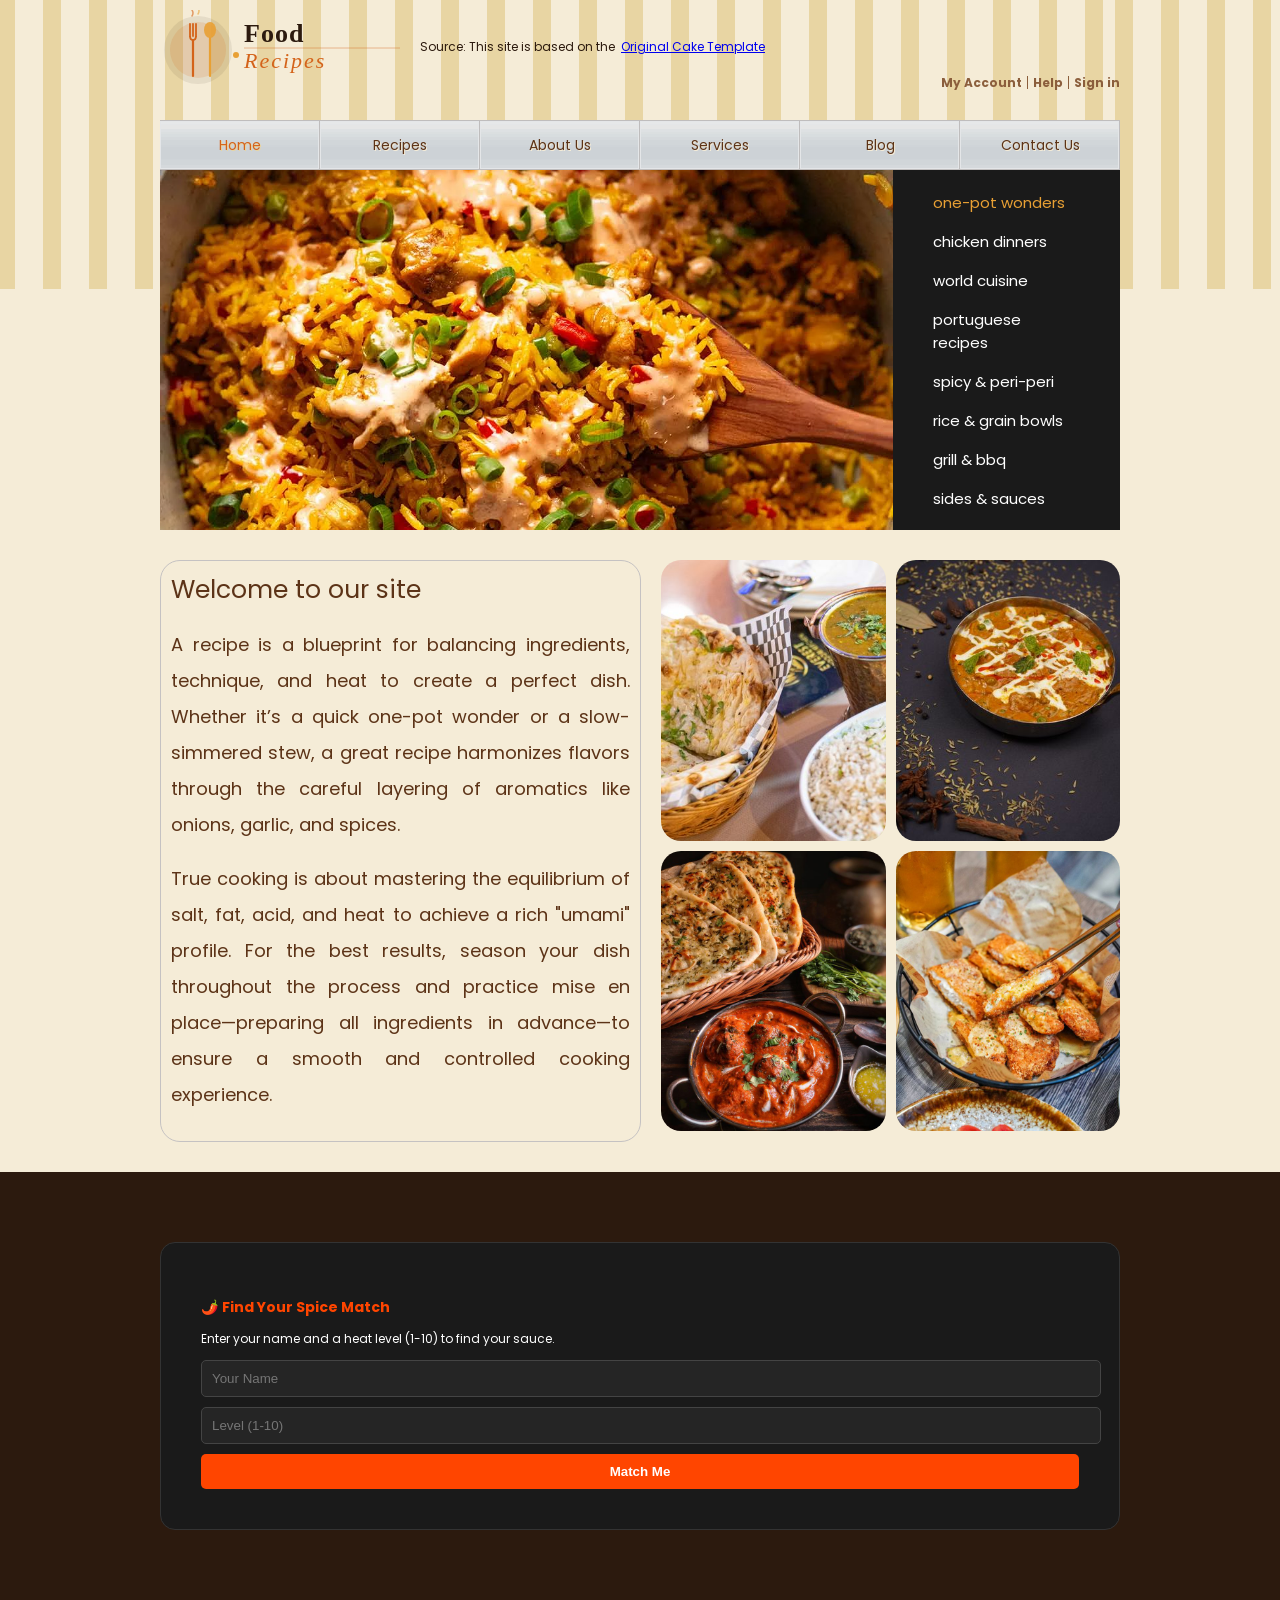
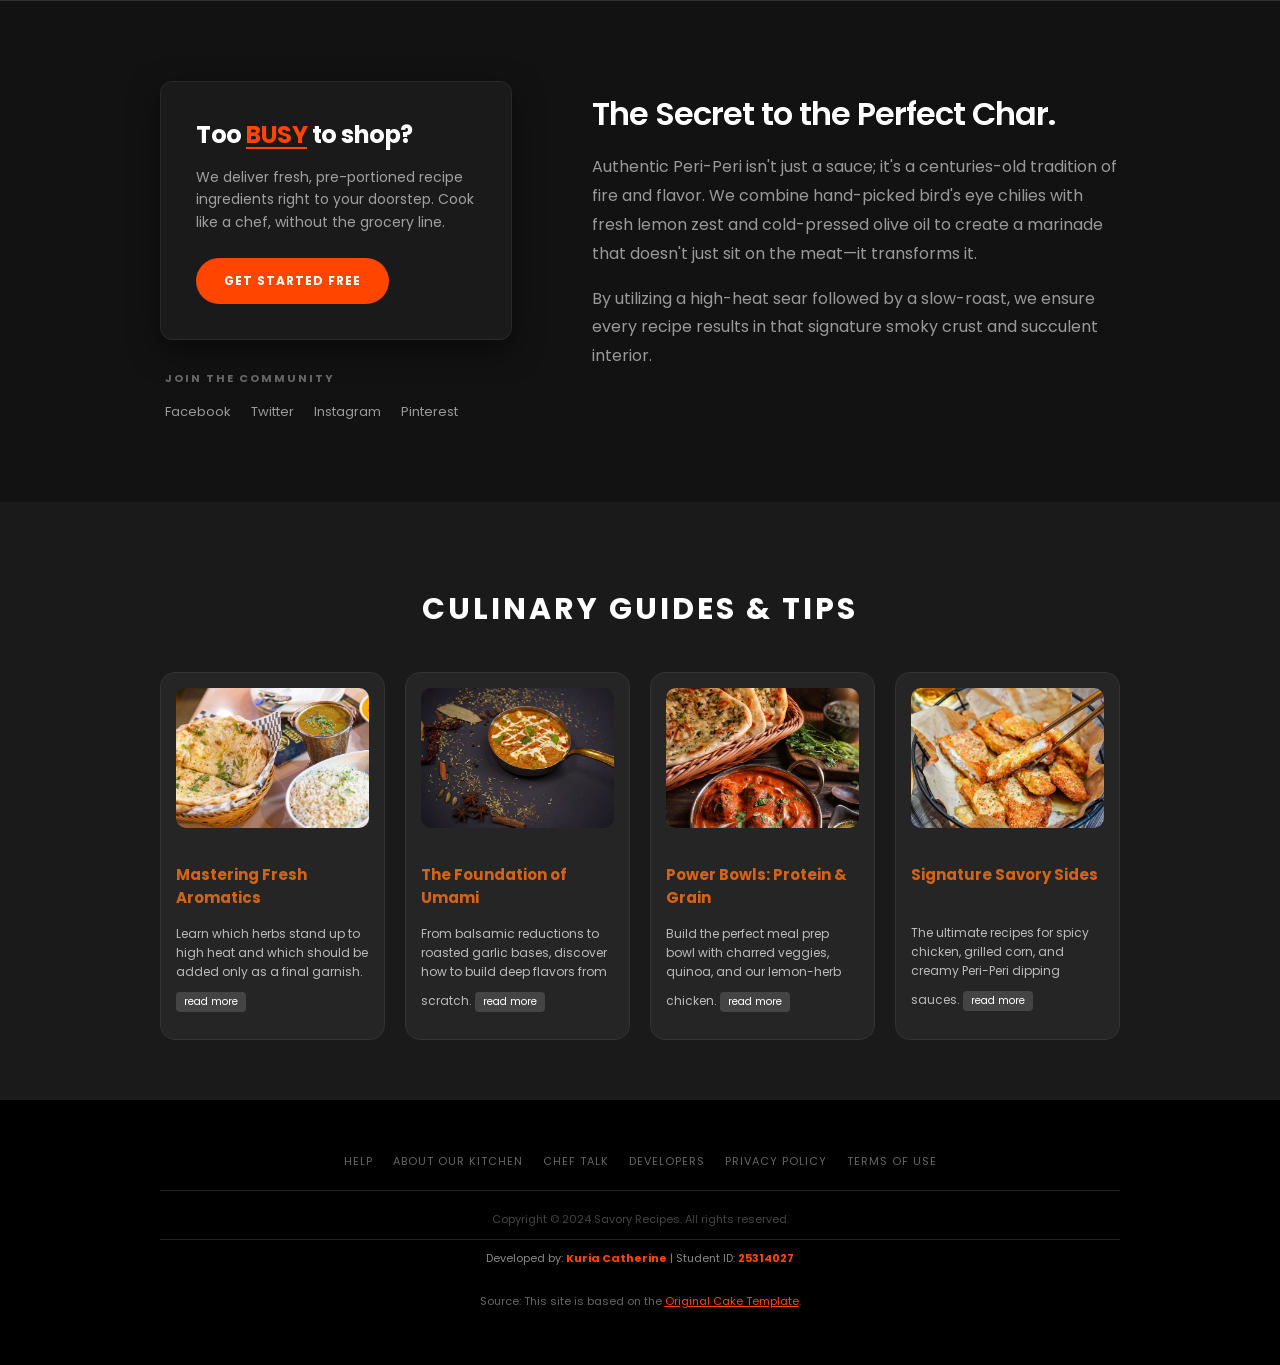
==== commit 74239805: "added id and name at the footer" ====
--- a/index.html
+++ b/index.html
@@ -21,7 +21,7 @@
           <section id="source-search">
             Source: This site is based on the
             <a
-              href="https://freewebsitetemplates.com/preview/cakewebsitetemplate/contact.html"
+              href="https://freewebsitetemplates.com/preview/cakewebsitetemplate/index.html"
               target="_blank"
             >
               Original Cake Template</a
@@ -233,8 +233,8 @@
           </ul>
           <p>Copyright &copy; 2024 Savory Recipes. All rights reserved.</p>
           <p class="student-info">
-            Developed by: <strong>[YOUR NAME HERE]</strong> | Student ID:
-            <strong>[YOUR ID HERE]</strong>
+            Developed by: <strong>Kuria Catherine</strong> | Student ID:
+            <strong>25314027</strong>
           </p>
 
           <div class="template-source">
